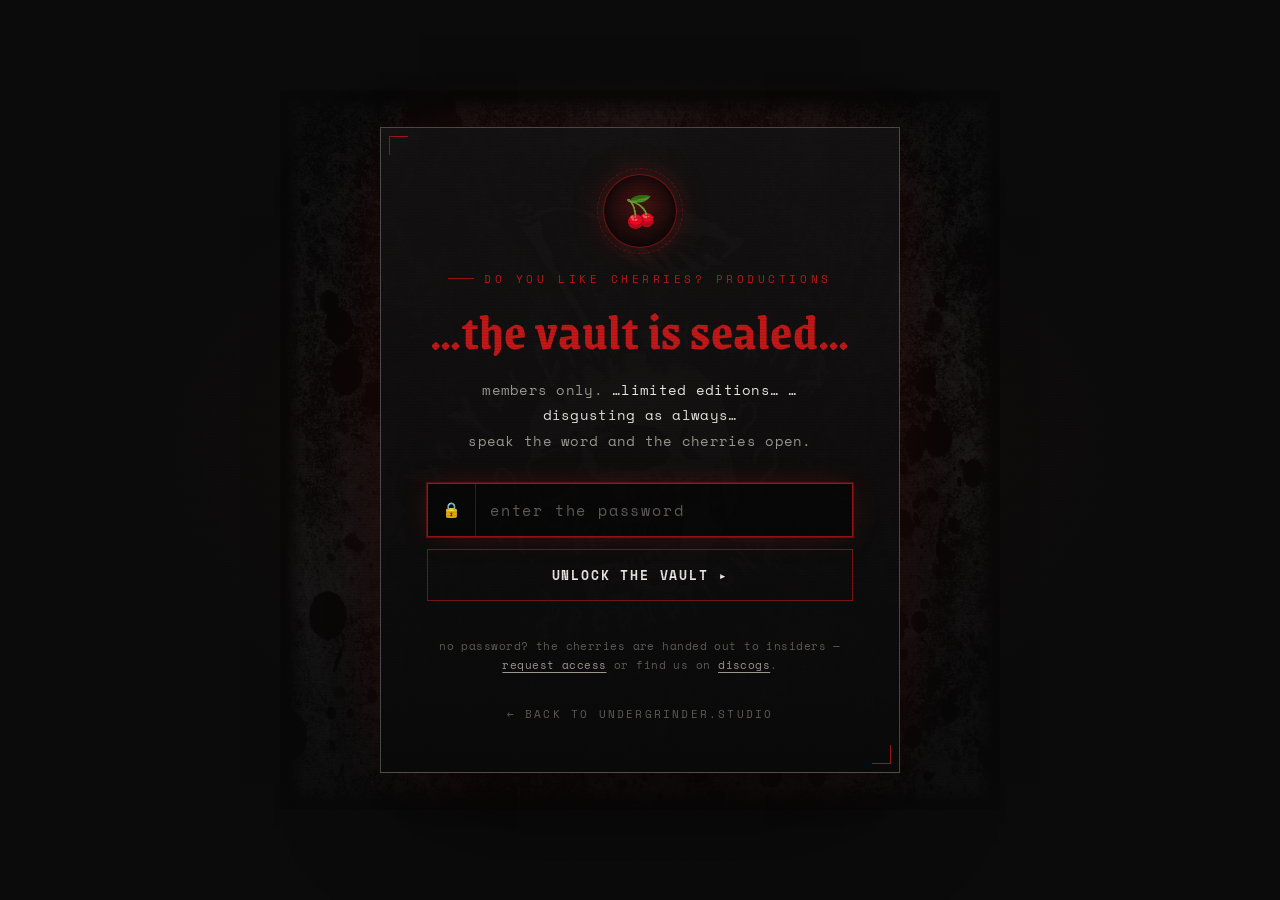
==== cherries.html @ 84d0336c "Add releases, cherries, contact, promotions pages + full catalogue - releases.html: 91-release archi" ====
<!DOCTYPE html>
<html lang="en">
<head>
<meta charset="utf-8" />
<meta name="viewport" content="width=device-width, initial-scale=1.0" />
<title>🍒 …do you like cherries?… 🔒</title>
<meta name="description" content="Do You Like Cherries? Productions — members only. ...limited editions... ...disgusting as always..." />
<meta name="robots" content="noindex" />
<link rel="icon" href="images/favicon.ico" />
<link rel="preconnect" href="https://fonts.googleapis.com" />
<link rel="preconnect" href="https://fonts.gstatic.com" crossorigin />
<link href="https://fonts.googleapis.com/css2?family=Grenze+Gotisch:wght@400;500;700;800;900&family=Space+Mono:ital,wght@0,400;0,700;1,400&display=swap" rel="stylesheet" />
<link rel="stylesheet" href="styles.css" />
<link rel="stylesheet" href="cherries.css" />
</head>
<body>
<div class="grain" aria-hidden="true"></div>
<div class="scan" aria-hidden="true"></div>

<!-- ============ NAV (shared) ============ -->
<header class="nav">
  <div class="wrap row">
    <a class="brandmark" href="index.html" aria-label="undergrinder.studio home">
      <span class="mk">🥩</span>
      <span class="wm">under<b>grinder</b>.studio</span>
    </a>
    <nav class="links" aria-label="primary">
      <a href="index.html">home</a>
      <a class="cur gated" href="cherries.html"><span class="g">🍒</span> cherries <span class="lk">🔒</span></a>
      <a href="releases.html"><span class="g">💀</span> releases</a>
      <a class="gated" href="promotions.html">promotion <span class="lk">🔒</span></a>
      <a href="contact.html">contact</a>
    </nav>
    <button class="burger" aria-label="open menu" aria-expanded="false" aria-controls="drawer">
      <span></span><span></span><span></span>
    </button>
  </div>
</header>

<div class="drawer" id="drawer">
  <div class="scrim" data-close></div>
  <div class="panel" role="dialog" aria-label="menu">
    <div class="dhead">
      <span class="kicker">menu</span>
      <button class="x" data-close aria-label="close menu">✕</button>
    </div>
    <a href="index.html">🥩 home</a>
    <a href="cherries.html">🍒 cherries <span class="lk">🔒</span></a>
    <a href="releases.html">💀 releases</a>
    <a href="promotions.html">promotion <span class="lk">🔒</span></a>
    <a href="contact.html">contact</a>
  </div>
</div>

<!-- ============ THE GATE ============ -->
<section class="gate" id="gate" aria-label="password gate">
  <div class="gate-bg" aria-hidden="true"></div>
  <div class="gate-bg2" aria-hidden="true"></div>
  <div class="gate-vig" aria-hidden="true"></div>

  <div class="gate-card">
    <div class="seal" aria-hidden="true"><span>🍒</span></div>
    <div class="kicker">do you like cherries? productions</div>
    <h1 class="black">…the vault is sealed…</h1>
    <p class="voice">members only. <b>…limited editions…</b> <b>…disgusting as always…</b><br>speak the word and the cherries open.</p>

    <form class="gate-form" id="gateForm" autocomplete="off">
      <div class="gate-field">
        <span class="pre" aria-hidden="true">🔒</span>
        <input id="gateInput" type="password" name="pw" placeholder="enter the password" aria-label="password" autocomplete="off" spellcheck="false" />
      </div>
      <button class="btn blood enter" type="submit">unlock the vault <span class="arr">▸</span></button>
      <div class="gate-msg" id="gateMsg" role="status" aria-live="polite"></div>
    </form>

    <p class="gate-note">no password? the cherries are handed out to insiders — <a href="contact.html">request access</a> or find us on <a href="https://www.discogs.com/seller/EDROPS/profile" target="_blank" rel="noopener">discogs</a>.</p>
    <a class="gate-back" href="index.html">← back to undergrinder.studio</a>
  </div>
</section>

<!-- ============ THE VAULT (revealed) ============ -->
<main class="vault" id="vault">

  <!-- vault hero -->
  <section class="vhero">
    <div class="vbg" aria-hidden="true"></div>
    <div class="vveil" aria-hidden="true"></div>
    <div class="wrap inner">
      <div class="copy">
        <span class="badge"><span class="d"></span> inside · members area</span>
        <h1 class="black">…do you like cherries? productions…</h1>
        <p class="voice">
          …second label…<br>
          …announced in <b>2026</b>…<br>
          …<b>limited editions</b>…<br>
          …<b>disgusting as always</b>…
        </p>
        <div class="vmeta">
          <span>cat. <b>dylcx</b></span>
          <span>est. <b>mmxxvi</b></span>
          <span>successor to <b>url</b></span>
        </div>
      </div>
      <div class="vlogo">
        <img src="images/dylc-logo.jpg" alt="Do You Like Cherries? Productions — skull, knives and cherry logo" loading="lazy" />
      </div>
    </div>
  </section>

  <!-- featured / first dispatch -->
  <section class="feat">
    <div class="fbg" aria-hidden="true"></div>
    <div class="fveil" aria-hidden="true"></div>
    <div class="wrap inner rv">
      <div class="cover">
        <span class="flag">dylcx001 · first dispatch</span>
        <img src="images/dylcx001-cover.jpg" alt="DYLCX001 — Forsaken Memories 'n Cursed Thoughts cover art" loading="lazy" />
      </div>
      <div class="copy">
        <div class="kicker">dylcx001 · do you like cherries? productions</div>
        <h2 class="black glitch">…forsaken memories 'n cursed thoughts…</h2>
        <p class="desc">…a music book… the inaugural release of the imprint. hear it before it disappears.</p>

        <div class="player" data-src="https://media.undergrinder.studio/dylcx001-preview.mp3">
          <button class="pp" aria-label="play preview"></button>
          <div class="body">
            <div class="meta">
              <span class="tname">dylcx001 · preview</span>
              <span class="time">0:00 / --:--</span>
            </div>
            <div class="seek" role="slider" aria-label="seek" tabindex="0"><div class="fill"></div></div>
          </div>
        </div>

        <div class="actions">
          <a class="btn blood" href="https://media.undergrinder.studio/dylcx001.zip" download>download — full ▸</a>
          <span class="chip"><span class="dot"></span> limited edition</span>
        </div>
      </div>
    </div>
  </section>

  <!-- dispatches grid -->
  <section class="sec dispatch">
    <div class="wrap">
      <div class="head rv">
        <div class="kicker">the catalogue · dylcx</div>
        <h2 class="black glitch">…dispatches…</h2>
        <p>everything the new imprint has let out of the dark. the catalogue grows as the rot spreads — sealed slots are next, unannounced.</p>
      </div>
      <div class="relgrid rv">
        <article class="relcard">
          <div class="art">
            <span class="code">DYLCX001</span>
            <img src="images/dylcx001-cover.jpg" alt="DYLCX001 cover" loading="lazy" />
          </div>
          <div class="body">
            <div class="ttl black">…forsaken memories 'n cursed thoughts…</div>
            <div class="sub">…a music book… · 2026</div>
            <div class="tags">
              <span class="pill">first dispatch</span>
              <span class="pill">limited</span>
            </div>
          </div>
        </article>

        <article class="relcard sealed" aria-label="unannounced">
          <div class="art"><span class="qm" aria-hidden="true">?</span></div>
          <div class="body">
            <div class="ttl black">DYLCX002</div>
            <div class="sub">…sealed… …unannounced…</div>
            <div class="tags"><span class="pill">coming</span></div>
          </div>
        </article>

        <article class="relcard sealed" aria-label="unannounced">
          <div class="art"><span class="qm" aria-hidden="true">?</span></div>
          <div class="body">
            <div class="ttl black">DYLCX003</div>
            <div class="sub">…sealed… …unannounced…</div>
            <div class="tags"><span class="pill">coming</span></div>
          </div>
        </article>
      </div>
    </div>
  </section>

  <!-- footer (shared) -->
  <footer class="foot">
    <div class="wrap">
      <div class="top">
        <div class="lockup">
          <div class="wm black">under<b>grinder</b>.studio</div>
          <p>do you like cherries? productions 2026<br>members area · …disgusting as always…</p>
        </div>
        <div class="ext">
          <span class="kicker" style="margin-bottom:6px">find us in the dark</span>
          <a href="https://www.discogs.com/seller/EDROPS/profile" target="_blank" rel="noopener">discogs — seller <span class="ar">▸</span></a>
          <a href="https://www.youtube.com/@urlimited0" target="_blank" rel="noopener">youtube — @urlimited0 <span class="ar">▸</span></a>
          <a href="contact.html">contact / submissions <span class="ar">▸</span></a>
        </div>
      </div>
      <div class="divider" style="margin-top:42px">
        <span class="mark"></span>
        <span class="reg">cat. dylcx</span>
        <span class="bar"></span>
        <span class="reg">members only</span>
        <span class="mark"></span>
      </div>
      <div class="base">
        <span><button class="relock" data-relock>🔒 seal the vault</button></span>
        <span>poland · diy · anti-commercial</span>
        <span>v1.0</span>
      </div>
    </div>
  </footer>

</main>

<script src="app.js"></script>
<script src="cherries.js"></script>
</body>
</html>
---- styles.css ----
/* =========================================================
   undergrinder.studio — homepage
   type: Grenze Gotisch (blackletter display) + Space Mono (mono body)
   color: void black + bone white + ash grey + one blood red
   ========================================================= */

:root{
  --void:#0a0a0a;
  --void2:#070707;
  --panel:#141414;
  --panel2:#181715;
  --bone:#e8e6e1;
  --ash:#9a978f;
  --ash-dim:#5e5c56;
  --blood:#9a1414;
  --blood-bright:#c01717;
  --hair:rgba(232,230,225,.13);
  --hair-strong:rgba(232,230,225,.28);
  --maxw:1180px;
  --gut:clamp(20px,5vw,64px);
}

*{box-sizing:border-box}
html{scroll-behavior:smooth}
@media (prefers-reduced-motion:reduce){html{scroll-behavior:auto}}
html,body{margin:0}
body{
  background:var(--void);
  color:var(--bone);
  font-family:"Space Mono",monospace;
  font-size:16px;
  line-height:1.7;
  -webkit-font-smoothing:antialiased;
  overflow-x:clip;
}
::selection{background:var(--blood);color:var(--bone)}

/* ---------- global grain + scanline veil ---------- */
.grain{
  position:fixed;inset:0;z-index:9000;pointer-events:none;
  background-image:url("data:image/svg+xml,%3Csvg xmlns='http://www.w3.org/2000/svg' width='220' height='220'%3E%3Cfilter id='n'%3E%3CfeTurbulence type='fractalNoise' baseFrequency='0.85' numOctaves='2' stitchTiles='stitch'/%3E%3C/filter%3E%3Crect width='100%25' height='100%25' filter='url(%23n)'/%3E%3C/svg%3E");
  opacity:.05;mix-blend-mode:overlay;
}
.scan{
  position:fixed;inset:0;z-index:8999;pointer-events:none;opacity:.35;
  background:repeating-linear-gradient(to bottom,transparent 0 2px,rgba(0,0,0,.25) 2px 3px);
  mix-blend-mode:multiply;
}
@media (prefers-reduced-motion:no-preference){
  .grain{animation:flick 1.2s steps(3) infinite}
}
@keyframes flick{0%{opacity:.045}33%{opacity:.06}66%{opacity:.04}100%{opacity:.055}}

a{color:inherit}
img{display:block;max-width:100%}

.wrap{max-width:var(--maxw);margin:0 auto;padding-inline:var(--gut)}
.mono{font-family:"Space Mono",monospace}
.black{font-family:"Grenze Gotisch",system-ui,serif;font-weight:700;letter-spacing:.01em;line-height:.95}

/* small structural label */
.kicker{
  font-size:11px;letter-spacing:.32em;text-transform:uppercase;color:var(--ash-dim);
  display:flex;align-items:center;gap:10px;
}
.kicker::before{content:"";width:26px;height:1px;background:var(--blood)}
.kicker.center{justify-content:center}

/* chips / stamps */
.chip{
  display:inline-flex;align-items:center;gap:7px;
  font-size:11px;letter-spacing:.18em;text-transform:uppercase;color:var(--ash);
  border:1px solid var(--hair-strong);padding:5px 11px;background:rgba(0,0,0,.3);
}
.chip.blood{color:var(--blood-bright);border-color:rgba(192,23,23,.5)}
.chip .dot{width:6px;height:6px;border-radius:50%;background:currentColor}

/* buttons */
.btn{
  --bg:transparent;--fg:var(--bone);--bd:var(--hair-strong);
  display:inline-flex;align-items:center;gap:10px;
  font-family:"Space Mono",monospace;font-size:13px;font-weight:700;letter-spacing:.14em;text-transform:uppercase;
  color:var(--fg);background:var(--bg);border:1px solid var(--bd);
  padding:13px 22px;cursor:pointer;text-decoration:none;position:relative;
  transition:background .18s,color .18s,border-color .18s,transform .05s;
}
.btn .arr{transition:transform .2s}
.btn:hover{background:var(--bone);color:var(--void);border-color:var(--bone)}
.btn:hover .arr{transform:translateX(4px)}
.btn:active{transform:translateY(1px)}
.btn.blood{--fg:var(--bone);--bd:rgba(192,23,23,.6)}
.btn.blood:hover{background:var(--blood);color:var(--bone);border-color:var(--blood)}
.btn.ghost{padding:11px 18px;font-size:12px}

/* registration / barcode divider */
.divider{display:flex;align-items:center;gap:18px;color:var(--ash-dim);padding:6px 0}
.divider .bar{flex:1;height:14px;
  background-image:repeating-linear-gradient(90deg,var(--hair-strong) 0 1px,transparent 1px 3px,var(--hair-strong) 3px 4px,transparent 4px 9px);
  opacity:.6;
}
.divider .reg{font-size:10px;letter-spacing:.3em;text-transform:uppercase;white-space:nowrap}
.divider .mark{width:11px;height:11px;border:1px solid var(--ash-dim);border-radius:50%;position:relative;flex:none}
.divider .mark::before,.divider .mark::after{content:"";position:absolute;background:var(--ash-dim)}
.divider .mark::before{left:50%;top:-4px;bottom:-4px;width:1px;transform:translateX(-50%)}
.divider .mark::after{top:50%;left:-4px;right:-4px;height:1px;transform:translateY(-50%)}

/* ====================== NAV ====================== */
.nav{
  position:sticky;top:0;z-index:200;
  background:linear-gradient(to bottom,rgba(10,10,10,.96),rgba(10,10,10,.82));
  backdrop-filter:blur(6px);
  border-bottom:1px solid var(--hair);
}
.nav.scrolled{border-color:var(--hair-strong);box-shadow:0 1px 0 var(--blood)}
.nav .row{display:flex;align-items:center;gap:18px;height:64px}
.brandmark{display:flex;align-items:center;gap:10px;text-decoration:none;flex:none}
.brandmark .mk{
  width:30px;height:30px;border:1px solid var(--hair-strong);display:grid;place-items:center;
  font-family:"Grenze Gotisch",serif;font-weight:700;font-size:20px;color:var(--bone);background:#000;
}
.brandmark .wm{font-family:"Grenze Gotisch",serif;font-weight:700;font-size:21px;letter-spacing:.02em}
.brandmark .wm b{color:var(--blood-bright);font-weight:400}
.nav .links{display:flex;align-items:center;gap:4px;margin-left:auto}
.nav .links a{
  display:inline-flex;align-items:center;gap:7px;text-decoration:none;
  font-size:12px;letter-spacing:.12em;text-transform:uppercase;color:var(--ash);
  padding:9px 13px;border:1px solid transparent;white-space:nowrap;
  transition:color .15s,border-color .15s;
}
.nav .links a .g{font-size:13px;filter:grayscale(.3)}
.nav .links a:hover{color:var(--bone)}
.nav .links a.cur{color:var(--bone);border-color:var(--hair)}
.nav .links a.cur::after{content:"";}
.nav .links a .lk{font-size:10px;color:var(--blood-bright)}
.nav .links a.gated{color:var(--ash-dim)}
.nav .links a.gated:hover{color:var(--blood-bright)}
.burger{display:none;margin-left:auto;width:42px;height:42px;border:1px solid var(--hair-strong);background:#000;cursor:pointer;flex-direction:column;gap:5px;align-items:center;justify-content:center}
.burger span{width:18px;height:2px;background:var(--bone);transition:.2s}

/* drawer */
.drawer{position:fixed;inset:0;z-index:300;visibility:hidden;pointer-events:none}
.drawer .scrim{position:absolute;inset:0;background:rgba(0,0,0,.7);opacity:0;transition:opacity .25s}
.drawer .panel{
  position:absolute;top:0;right:0;bottom:0;width:min(82vw,360px);
  background:var(--void2);border-left:2px solid var(--blood);
  transform:translateX(100%);transition:transform .28s cubic-bezier(.2,.7,.2,1);
  padding:22px var(--gut);display:flex;flex-direction:column;gap:6px;
}
.drawer.open{visibility:visible;pointer-events:auto}
.drawer.open .scrim{opacity:1}
.drawer.open .panel{transform:none}
.drawer .dhead{display:flex;align-items:center;justify-content:space-between;margin-bottom:18px}
.drawer .dhead .x{font-size:24px;color:var(--blood-bright);background:none;border:none;cursor:pointer;line-height:1}
.drawer a{
  display:flex;align-items:center;gap:12px;text-decoration:none;color:var(--bone);
  font-family:"Grenze Gotisch",serif;font-weight:700;font-size:26px;padding:13px 0;border-bottom:1px solid var(--hair);
}
.drawer a .lk{font-size:13px;color:var(--blood-bright);margin-left:auto}
.drawer a:active{color:var(--blood-bright)}

/* ====================== HERO ====================== */
.hero{position:relative;min-height:92vh;display:flex;align-items:center;overflow:hidden;border-bottom:1px solid var(--hair)}
.hero .bg{position:absolute;inset:-25% 0;background:url("images/homepage-hero-flyer.jpg") center/cover no-repeat;filter:grayscale(1) contrast(1.15) brightness(.34);scale:1.04;will-change:translate}
.hero .veil{position:absolute;inset:0;background:
  radial-gradient(120% 90% at 50% 30%,transparent 0%,rgba(10,10,10,.55) 60%,var(--void) 100%),
  linear-gradient(to bottom,rgba(10,10,10,.3),rgba(10,10,10,.2) 50%,var(--void) 100%);}
.hero .content{position:relative;z-index:3;width:100%;padding-block:clamp(70px,12vh,140px);container-type:inline-size}
.hero .tag{margin-bottom:26px}
.hero h1{
  margin:0;font-family:"Grenze Gotisch",serif;font-weight:800;
  /* size to the CONTAINER (cqi), not the viewport — so the word always fits its
     max-width:1180px box and never clips on wide screens. */
  font-size:clamp(40px,10.5cqi,140px);line-height:.86;letter-spacing:.01em;
  white-space:nowrap;
  text-shadow:0 2px 0 #000,0 0 38px rgba(0,0,0,.9);
}
.hero h1 .dot{color:var(--blood-bright)}
.hero .sub{
  margin:24px 0 0;max-width:42ch;color:var(--ash);font-size:15px;letter-spacing:.04em;
}
.hero .sub b{color:var(--bone);font-weight:400}
.hero .cta{display:flex;gap:14px;flex-wrap:wrap;margin-top:34px}
.scrollcue{position:absolute;left:50%;bottom:22px;transform:translateX(-50%);z-index:3;text-align:center;color:var(--ash-dim);font-size:10px;letter-spacing:.3em;text-transform:uppercase}
.scrollcue .ln{width:1px;height:34px;background:linear-gradient(var(--blood),transparent);margin:8px auto 0}
@media (prefers-reduced-motion:no-preference){
  .scrollcue .ln{animation:drip 2.4s ease-in-out infinite}
}
@keyframes drip{0%,100%{transform:scaleY(.6);opacity:.5;transform-origin:top}50%{transform:scaleY(1);opacity:1;transform-origin:top}}

/* ====================== CONTENT WARNING ====================== */
.warn{background:var(--void2);border-top:1px solid var(--hair);border-bottom:1px solid var(--hair);position:relative}
.warn .hazard{height:14px;background-image:repeating-linear-gradient(45deg,var(--blood) 0 16px,#000 16px 32px);opacity:.85}
.warn-row{display:flex;align-items:center;gap:clamp(20px,4vw,46px);padding-block:clamp(30px,5vw,50px)}
.warn-mark{
  flex:none;font-size:clamp(54px,9vw,104px);line-height:1;color:var(--blood-bright);
  text-shadow:0 0 28px rgba(192,23,23,.55);
}
@media (prefers-reduced-motion:no-preference){.warn-mark{animation:warnpulse 1.8s ease-in-out infinite}}
@keyframes warnpulse{0%,100%{opacity:.78;transform:scale(1)}50%{opacity:1;transform:scale(1.05)}}
.warn-body{min-width:0}
.warn-k{font-size:11px;letter-spacing:.3em;text-transform:uppercase;color:var(--blood-bright);display:flex;align-items:center;gap:10px}
.warn-k::before{content:"";width:26px;height:1px;background:var(--blood)}
.warn-body h2{margin:12px 0 0;font-family:"Grenze Gotisch",serif;font-weight:700;font-size:clamp(28px,5vw,58px);line-height:.96}
.warn-p{margin:14px 0 0;color:var(--ash);max-width:64ch;font-size:14.5px;line-height:1.8}
.warn-p b{color:var(--bone);font-weight:400}
.warn-meta{margin-top:20px;display:flex;gap:18px;flex-wrap:wrap;align-items:center;color:var(--ash-dim);font-size:11px;letter-spacing:.18em;text-transform:uppercase}
.warn-flag{border:1px solid var(--blood);color:var(--blood-bright);padding:5px 12px;letter-spacing:.24em}

/* ====================== SECTION SHELL ====================== */
.sec{padding-block:clamp(64px,10vh,120px);position:relative}
.sec .head{margin-bottom:46px}
.sec .head h2{
  margin:14px 0 0;font-family:"Grenze Gotisch",serif;font-weight:700;
  font-size:clamp(36px,6.4vw,78px);line-height:.94;letter-spacing:.01em;
}
.sec .head h2 .dot{color:var(--blood-bright)}
.sec .head p{margin:14px 0 0;color:var(--ash);max-width:60ch;font-size:14px}

/* label block: archive vs rising */
.label{display:grid;grid-template-columns:minmax(0,440px) 1fr;gap:clamp(28px,5vw,64px);align-items:center}
.label.rev{grid-template-columns:1fr minmax(0,440px)}
.label.rev .copy{order:-1}
.plate{
  position:relative;border:1px solid var(--hair-strong);background:#000;padding:14px;
  box-shadow:0 30px 60px -30px #000, inset 0 0 0 1px rgba(0,0,0,.6);
}
.plate::before{content:"";position:absolute;inset:6px;border:1px solid var(--hair);pointer-events:none}
.plate img{width:100%;filter:contrast(1.08) brightness(.96)}
.plate .tab{
  position:absolute;top:-1px;left:18px;transform:translateY(-50%);
  background:var(--void);border:1px solid var(--hair-strong);
  font-size:10px;letter-spacing:.28em;text-transform:uppercase;color:var(--ash);padding:4px 10px;
}
.plate.alive{border-color:rgba(192,23,23,.45);box-shadow:0 0 50px -18px rgba(192,23,23,.5),0 30px 60px -30px #000}
.plate.alive .tab{color:var(--blood-bright);border-color:rgba(192,23,23,.5)}
.label .copy .kicker{margin-bottom:18px}
.label .copy h3{
  margin:0;font-family:"Grenze Gotisch",serif;font-weight:700;
  font-size:clamp(30px,4.6vw,52px);line-height:1;
}
.label .copy h3.blood{color:var(--blood-bright)}
.voice{margin:20px 0 0;color:var(--ash);font-size:15px;letter-spacing:.02em;line-height:1.85}
.voice b{color:var(--bone);font-weight:400}
.label .copy .actions{margin-top:28px;display:flex;gap:14px;flex-wrap:wrap;align-items:center}
.metaline{margin-top:22px;display:flex;gap:20px;flex-wrap:wrap;color:var(--ash-dim);font-size:11px;letter-spacing:.18em;text-transform:uppercase}
.metaline span b{color:var(--ash);font-weight:400}

.alt{background:var(--void2);border-top:1px solid var(--hair);border-bottom:1px solid var(--hair)}

/* gated note */
.gatebar{
  margin-top:26px;display:flex;align-items:center;gap:14px;
  border:1px dashed rgba(192,23,23,.4);padding:13px 16px;color:var(--ash);font-size:12.5px;letter-spacing:.04em;
}
.gatebar .lk{color:var(--blood-bright);font-size:16px}

/* ====================== VIDEO GALLERY ====================== */
.vgrid{display:grid;grid-template-columns:repeat(2,1fr);gap:clamp(14px,2.4vw,26px)}
.vcard{position:relative;border:1px solid var(--hair-strong);background:#000;aspect-ratio:16/9;overflow:hidden;cursor:pointer}
.vcard img,.vcard iframe{position:absolute;inset:0;width:100%;height:100%;border:0}
.vcard img{object-fit:cover;filter:grayscale(1) contrast(1.18) brightness(.62);transition:filter .25s,transform .4s}
.vcard:hover img{filter:grayscale(.2) contrast(1.1) brightness(.78);transform:scale(1.03)}
.vcard .ov{position:absolute;inset:0;z-index:2;display:flex;flex-direction:column;justify-content:flex-end;padding:16px;background:linear-gradient(to top,rgba(0,0,0,.8),transparent 60%);pointer-events:none}
.vcard .ttl{font-family:"Grenze Gotisch",serif;font-weight:700;font-size:clamp(20px,2.4vw,28px);line-height:1}
.vcard .meta{font-size:10.5px;letter-spacing:.2em;text-transform:uppercase;color:var(--ash);margin-top:6px}
.vcard .play{
  position:absolute;top:50%;left:50%;transform:translate(-50%,-50%);z-index:3;
  width:62px;height:62px;border:1px solid var(--bone);border-radius:50%;display:grid;place-items:center;
  background:rgba(0,0,0,.45);transition:background .2s,border-color .2s,transform .2s;
}
.vcard .play svg{width:20px;height:20px;margin-left:3px;fill:var(--bone)}
.vcard:hover .play{background:var(--blood);border-color:var(--blood);transform:translate(-50%,-50%) scale(1.06)}
.vcard.playing .play,.vcard.playing .ov{display:none}

/* ====================== PAYOFF / PLAYER ====================== */
.payoff{position:relative;overflow:hidden;border-top:1px solid var(--hair)}
.payoff .pbg{position:absolute;inset:-20% 0;background:url("images/dylcx001-cover.jpg") center/cover;filter:grayscale(1) brightness(.18) contrast(1.1);scale:1.08;will-change:translate}
.payoff .pveil{position:absolute;inset:0;background:linear-gradient(to right,var(--void) 0%,rgba(10,10,10,.7) 50%,var(--void) 100%)}
.payoff .inner{position:relative;z-index:2;display:grid;grid-template-columns:minmax(0,420px) 1fr;gap:clamp(30px,5vw,72px);align-items:center}
.cover{position:relative;border:1px solid var(--hair-strong);box-shadow:0 40px 80px -30px #000}
.cover img{width:100%;display:block}
.cover .flag{position:absolute;top:14px;left:14px;background:var(--blood);color:var(--bone);font-size:10px;letter-spacing:.24em;text-transform:uppercase;padding:5px 10px}
.payoff h2{margin:16px 0 0;font-family:"Grenze Gotisch",serif;font-weight:700;font-size:clamp(32px,5.2vw,64px);line-height:.96}
.payoff .desc{margin:16px 0 0;color:var(--ash);font-size:15px;max-width:46ch}

/* custom audio player */
.player{
  margin-top:30px;border:1px solid var(--hair-strong);background:rgba(0,0,0,.55);
  padding:16px 18px;display:flex;align-items:center;gap:16px;max-width:540px;
}
.player .pp{
  flex:none;width:50px;height:50px;border:1px solid var(--bone);border-radius:50%;background:transparent;color:var(--bone);
  cursor:pointer;display:grid;place-items:center;transition:background .18s,color .18s;
}
.player .pp svg{width:16px;height:16px;fill:currentColor}
.player .pp:hover{background:var(--blood);border-color:var(--blood);color:var(--bone)}
.player .body{flex:1;min-width:0}
.player .meta{display:flex;justify-content:space-between;align-items:baseline;gap:10px;margin-bottom:9px}
.player .tname{font-size:11px;letter-spacing:.18em;text-transform:uppercase;color:var(--ash);white-space:nowrap;overflow:hidden;text-overflow:ellipsis}
.player .time{font-size:11px;letter-spacing:.12em;color:var(--ash-dim);flex:none}
.player .seek{height:6px;background:rgba(232,230,225,.12);cursor:pointer;position:relative}
.player .fill{position:absolute;left:0;top:0;bottom:0;width:0;background:var(--blood);transition:width .08s linear}
.player .seek::after{content:"";position:absolute;inset:0;background-image:repeating-linear-gradient(90deg,transparent 0 7px,rgba(0,0,0,.4) 7px 8px)}
.player .dl{margin-left:auto}
.payoff .actions{margin-top:22px;display:flex;gap:14px;flex-wrap:wrap}

/* ====================== FOOTER ====================== */
.foot{border-top:1px solid var(--hair);background:var(--void2);padding-block:54px}
.foot .top{display:flex;gap:30px;flex-wrap:wrap;justify-content:space-between;align-items:flex-start}
.foot .lockup .wm{font-family:"Grenze Gotisch",serif;font-weight:700;font-size:30px}
.foot .lockup .wm b{color:var(--blood-bright);font-weight:400}
.foot .lockup p{margin:8px 0 0;color:var(--ash-dim);font-size:12px;letter-spacing:.1em;line-height:1.9;text-transform:uppercase}
.foot .ext{display:flex;flex-direction:column;gap:10px}
.foot .ext a{display:inline-flex;align-items:center;gap:10px;text-decoration:none;color:var(--ash);font-size:12px;letter-spacing:.16em;text-transform:uppercase;transition:color .15s}
.foot .ext a:hover{color:var(--bone)}
.foot .ext a .ar{color:var(--blood-bright)}
.foot .base{margin-top:40px;display:flex;justify-content:space-between;gap:18px;flex-wrap:wrap;color:var(--ash-dim);font-size:10.5px;letter-spacing:.2em;text-transform:uppercase}

/* ====================== REVEAL (direction-aware, replays) ====================== */
/* --rvy is set by JS to the scroll direction so blocks slide in/out *with* the scroll */
.rv{opacity:0;transform:translateY(var(--rvy,28px));
  transition:opacity .6s ease,transform .72s cubic-bezier(.2,.7,.2,1);will-change:opacity,transform}
/* every 2nd section slides in from the side instead of rising (keep before .in so .in wins) */
.rv.from-left{transform:translateX(-76px)}
.rv.from-right{transform:translateX(76px)}
.rv.in{opacity:1;transform:none}
@media (prefers-reduced-motion:reduce){.rv{opacity:1!important;transform:none!important;transition:none}}

/* ====================== MOTION: hero intro + parallax ====================== */
/* resting opacity:1 so the .glitch:hover animation swap can't drop the title to 0;
   `backwards` fill hides them only during the intro delay, then base state holds */
.hero .tag,.hero h1,.hero .sub,.hero .cta{opacity:1;animation:heroIn .9s cubic-bezier(.2,.7,.2,1) backwards}
.hero h1{animation-delay:.10s}
.hero .sub{animation-delay:.24s}
.hero .cta{animation-delay:.36s}
@keyframes heroIn{from{opacity:0;transform:translateY(28px)}to{opacity:1;transform:none}}
@media (prefers-reduced-motion:reduce){
  .hero .tag,.hero h1,.hero .sub,.hero .cta{opacity:1;animation:none}
  [data-parallax]{translate:none!important}
}

/* ---- scrolling catalogue marquee (divider) ---- */
.ticker{overflow:hidden;background:var(--void2);border-top:1px solid var(--hair);border-bottom:1px solid var(--hair);position:relative}
.ticker::before,.ticker::after{content:"";position:absolute;top:0;bottom:0;width:110px;z-index:2;pointer-events:none}
.ticker::before{left:0;background:linear-gradient(to right,var(--void2),transparent)}
.ticker::after{right:0;background:linear-gradient(to left,var(--void2),transparent)}
.ticker-track{display:flex;width:max-content;white-space:nowrap;will-change:transform;animation:tick 38s linear infinite}
.ticker:hover .ticker-track{animation-play-state:paused}
.ticker-seg{display:flex;align-items:center;padding:12px 0}
.ticker-seg span{font-family:"Grenze Gotisch",serif;font-weight:700;font-size:clamp(19px,2.2vw,28px);letter-spacing:.03em;color:var(--ash);padding:0 22px;line-height:1;display:inline-flex;align-items:center;gap:22px}
.ticker-seg .sep{color:var(--blood-bright);font-size:.62em;transform:translateY(-2px)}
.ticker.rev .ticker-track{animation-direction:reverse}              /* scrolls the opposite way */
.ticker.blood{background:#120b0b;border-color:rgba(192,23,23,.4)}   /* warning strip */
.ticker.blood .ticker-seg span{color:#d6c4c4}
@keyframes tick{from{transform:translateX(0)}to{transform:translateX(-50%)}}
@media (prefers-reduced-motion:reduce){.ticker-track{animation:none;transform:translateX(0)}}

/* title glitch on hover */
.glitch:hover{animation:gl .26s steps(2) 2}
@keyframes gl{0%{text-shadow:2px 0 var(--blood),-2px 0 rgba(120,200,255,.5)}50%{text-shadow:-2px 0 var(--blood),2px 0 rgba(120,200,255,.5)}100%{text-shadow:none}}
@media (prefers-reduced-motion:reduce){.glitch:hover{animation:none}}

/* ====================== RESPONSIVE ====================== */
@media (max-width:880px){
  .nav .links{display:none}
  .burger{display:flex}
  .label,.label.rev{grid-template-columns:1fr;gap:30px}
  .label.rev .copy{order:0}
  .label .plate{max-width:420px}
  .payoff .inner{grid-template-columns:1fr;gap:34px}
  .payoff .pveil{background:linear-gradient(to bottom,rgba(10,10,10,.75),rgba(10,10,10,.92))}
  .cover{max-width:360px}
}
@media (max-width:620px){
  .warn-row{flex-direction:column;align-items:flex-start;gap:18px}
  .vgrid{grid-template-columns:1fr}
  .player{flex-wrap:wrap}
  .player .dl{margin-left:0}
}
---- cherries.css ----
/* =========================================================
   cherries.css — Do You Like Cherries? Productions
   the gate + the vault. extends styles.css tokens.
   ========================================================= */

/* ===================== THE GATE ===================== */
.gate{
  position:fixed;inset:0;z-index:500;
  display:flex;align-items:center;justify-content:center;
  background:var(--void);overflow:hidden;
  transition:opacity .5s ease, visibility .5s;
}
body.unlocked .gate{opacity:0;visibility:hidden;pointer-events:none}
body.unlocked{overflow:auto}
body.locked{overflow:hidden}

.gate-bg{
  position:absolute;inset:0;
  background:url("images/dylc-logo.jpg") center/min(86vmin,720px) no-repeat;
  filter:grayscale(1) contrast(1.05) brightness(.26);
  opacity:.5;
}
.gate-vig{position:absolute;inset:0;background:
  radial-gradient(120% 100% at 50% 45%,transparent 0%,rgba(10,10,10,.7) 55%,var(--void) 100%);}
.gate-bg2{position:absolute;inset:0;mix-blend-mode:screen;opacity:.5;
  background:radial-gradient(60% 50% at 50% 50%,rgba(154,20,20,.22),transparent 70%);}

.gate-card{
  position:relative;z-index:3;width:min(92vw,520px);
  background:linear-gradient(180deg,rgba(20,18,18,.86),rgba(8,8,8,.92));
  border:1px solid var(--hair-strong);
  box-shadow:0 50px 120px -40px #000, 0 0 70px -30px rgba(192,23,23,.45);
  padding:clamp(28px,5vw,46px);
  text-align:center;
}
.gate-card::before,.gate-card::after{content:"";position:absolute;width:18px;height:18px;border:1px solid var(--blood)}
.gate-card::before{top:8px;left:8px;border-right:none;border-bottom:none}
.gate-card::after{bottom:8px;right:8px;border-left:none;border-top:none}

.seal{
  width:74px;height:74px;margin:0 auto 22px;border-radius:50%;
  border:1px solid rgba(192,23,23,.55);display:grid;place-items:center;
  background:radial-gradient(circle at 50% 40%,rgba(154,20,20,.35),rgba(0,0,0,.6));
  box-shadow:0 0 34px -8px rgba(192,23,23,.6), inset 0 0 18px rgba(0,0,0,.7);
  position:relative;
}
.seal::after{content:"";position:absolute;inset:-7px;border:1px dashed rgba(192,23,23,.35);border-radius:50%}
.seal span{font-size:30px;filter:saturate(1.1)}

.gate-card .kicker{justify-content:center;margin-bottom:16px;color:var(--blood-bright)}
.gate-card .kicker::before{background:var(--blood)}
.gate-card h1{
  margin:0;font-family:"Grenze Gotisch",serif;font-weight:700;color:var(--blood-bright);
  font-size:clamp(30px,6vw,52px);line-height:1.02;
}
.gate-card .voice{margin:20px auto 0;max-width:40ch;color:var(--ash);font-size:14px;line-height:1.8;text-align:center}
.gate-card .voice b{color:var(--bone);font-weight:400}

.gate-form{margin-top:30px;display:flex;flex-direction:column;gap:12px}
.gate-field{
  display:flex;align-items:stretch;border:1px solid var(--hair-strong);background:rgba(0,0,0,.5);
  transition:border-color .18s, box-shadow .18s;
}
.gate-field:focus-within{border-color:var(--blood);box-shadow:0 0 0 1px rgba(192,23,23,.4),0 0 30px -10px rgba(192,23,23,.6)}
.gate-field .pre{display:grid;place-items:center;padding:0 14px;color:var(--blood-bright);border-right:1px solid var(--hair);font-size:15px}
.gate-field input{
  flex:1;min-width:0;background:transparent;border:none;outline:none;color:var(--bone);
  font-family:"Space Mono",monospace;font-size:15px;letter-spacing:.18em;padding:15px 14px;
}
.gate-field input::placeholder{color:var(--ash-dim);letter-spacing:.12em}
.gate-form .enter{justify-content:center;padding:15px}
.gate-note{margin-top:6px;font-size:11px;letter-spacing:.04em;color:var(--ash-dim);line-height:1.7}
.gate-note a{color:var(--ash);text-decoration:underline;text-underline-offset:3px}
.gate-note a:hover{color:var(--blood-bright)}
.gate-msg{min-height:18px;font-size:12px;letter-spacing:.18em;text-transform:uppercase;color:var(--blood-bright);opacity:0;transition:opacity .15s}
.gate-msg.show{opacity:1}
.gate-back{margin-top:20px;display:inline-flex;align-items:center;gap:8px;font-size:11px;letter-spacing:.2em;text-transform:uppercase;color:var(--ash-dim);text-decoration:none}
.gate-back:hover{color:var(--bone)}

@media (prefers-reduced-motion:no-preference){
  .gate-card.deny{animation:deny .4s cubic-bezier(.36,.07,.19,.97)}
}
@keyframes deny{10%,90%{transform:translateX(-2px)}20%,80%{transform:translateX(4px)}30%,50%,70%{transform:translateX(-8px)}40%,60%{transform:translateX(8px)}}
.gate-card.deny{border-color:var(--blood)}

/* ===================== THE VAULT ===================== */
.vault{display:none}
body.unlocked .vault{display:block}

/* vault hero */
.vhero{position:relative;overflow:hidden;border-bottom:1px solid var(--hair);padding-block:clamp(48px,8vh,96px)}
.vhero .vbg{position:absolute;inset:0;background:url("images/dylc-logo.jpg") right center/cover no-repeat;filter:grayscale(1) brightness(.2) contrast(1.1);opacity:.42}
.vhero .vveil{position:absolute;inset:0;background:linear-gradient(90deg,var(--void) 18%,rgba(10,10,10,.55) 60%,rgba(10,10,10,.2) 100%)}
.vhero .inner{position:relative;z-index:2;display:grid;grid-template-columns:1.15fr .85fr;gap:clamp(28px,5vw,64px);align-items:center}
.vhero .badge{display:inline-flex;align-items:center;gap:9px;border:1px solid rgba(192,23,23,.5);color:var(--blood-bright);font-size:10.5px;letter-spacing:.24em;text-transform:uppercase;padding:6px 12px}
.vhero .badge .d{width:6px;height:6px;border-radius:50%;background:currentColor;box-shadow:0 0 8px currentColor}
.vhero h1{margin:18px 0 0;font-family:"Grenze Gotisch",serif;font-weight:700;color:var(--blood-bright);font-size:clamp(38px,7vw,84px);line-height:.9}
.vhero .voice{margin:18px 0 0;color:var(--ash);font-size:15px;line-height:1.85;max-width:44ch}
.vhero .voice b{color:var(--bone);font-weight:400}
.vhero .vmeta{margin-top:24px;display:flex;gap:18px;flex-wrap:wrap;color:var(--ash-dim);font-size:11px;letter-spacing:.18em;text-transform:uppercase}
.vhero .vmeta b{color:var(--ash);font-weight:400}
.vhero .vlogo{position:relative;border:1px solid rgba(192,23,23,.4);background:#000;padding:12px;box-shadow:0 0 50px -18px rgba(192,23,23,.5),0 30px 60px -30px #000;justify-self:end;max-width:360px}
.vhero .vlogo::before{content:"";position:absolute;inset:6px;border:1px solid var(--hair);pointer-events:none}
.vhero .vlogo img{width:100%;filter:contrast(1.06)}

/* featured release */
.feat{position:relative;overflow:hidden;border-bottom:1px solid var(--hair)}
.feat .fbg{position:absolute;inset:0;background:url("images/dylcx001-cover.jpg") center/cover;filter:grayscale(1) brightness(.16) contrast(1.1);transform:scale(1.1)}
.feat .fveil{position:absolute;inset:0;background:linear-gradient(to right,var(--void) 8%,rgba(10,10,10,.72) 55%,var(--void) 100%)}
.feat .inner{position:relative;z-index:2;display:grid;grid-template-columns:minmax(0,400px) 1fr;gap:clamp(28px,5vw,68px);align-items:center;padding-block:clamp(56px,9vh,110px)}
.feat .cover{position:relative;border:1px solid var(--hair-strong);box-shadow:0 40px 80px -30px #000}
.feat .cover img{width:100%;display:block}
.feat .cover .flag{position:absolute;top:14px;left:14px;background:var(--blood);color:var(--bone);font-size:10px;letter-spacing:.24em;text-transform:uppercase;padding:5px 10px}
.feat h2{margin:14px 0 0;font-family:"Grenze Gotisch",serif;font-weight:700;font-size:clamp(30px,5vw,60px);line-height:.96}
.feat .desc{margin:14px 0 0;color:var(--ash);font-size:15px;max-width:46ch}
.feat .actions{margin-top:22px;display:flex;gap:14px;flex-wrap:wrap}

/* dispatches grid */
.dispatch .head{margin-bottom:42px}
.relgrid{display:grid;grid-template-columns:repeat(3,1fr);gap:clamp(14px,2.4vw,24px)}
.relcard{border:1px solid var(--hair-strong);background:var(--panel);display:flex;flex-direction:column;transition:border-color .18s,transform .18s}
.relcard:hover{border-color:var(--hair-strong);transform:translateY(-3px)}
.relcard .art{position:relative;aspect-ratio:1;overflow:hidden;background:#000;border-bottom:1px solid var(--hair)}
.relcard .art img{width:100%;height:100%;object-fit:cover;filter:grayscale(1) contrast(1.1) brightness(.82);transition:filter .25s,transform .4s}
.relcard:hover .art img{filter:grayscale(.1) contrast(1.05);transform:scale(1.04)}
.relcard .code{position:absolute;top:10px;left:10px;background:rgba(0,0,0,.7);border:1px solid var(--hair-strong);font-size:10px;letter-spacing:.2em;color:var(--bone);padding:3px 8px}
.relcard .body{padding:16px 16px 18px;display:flex;flex-direction:column;gap:6px;flex:1}
.relcard .ttl{font-family:"Grenze Gotisch",serif;font-weight:700;font-size:22px;line-height:1}
.relcard .sub{font-size:11.5px;letter-spacing:.04em;color:var(--ash)}
.relcard .tags{margin-top:auto;padding-top:14px;display:flex;gap:8px;flex-wrap:wrap}
.relcard .pill{font-size:9.5px;letter-spacing:.16em;text-transform:uppercase;color:var(--ash-dim);border:1px solid var(--hair);padding:3px 7px}

/* sealed / unannounced slot */
.relcard.sealed{background:repeating-linear-gradient(45deg,#101010,#101010 9px,#141312 9px,#141312 18px);border-style:dashed}
.relcard.sealed .art{display:grid;place-items:center;background:transparent}
.relcard.sealed .qm{font-family:"Grenze Gotisch",serif;font-weight:700;font-size:64px;color:var(--ash-dim)}
.relcard.sealed .ttl{color:var(--ash-dim)}
.relcard.sealed:hover{transform:none}

/* relock control */
.relock{display:inline-flex;align-items:center;gap:8px;background:none;border:1px solid var(--hair);color:var(--ash-dim);
  font-family:"Space Mono",monospace;font-size:10.5px;letter-spacing:.2em;text-transform:uppercase;padding:8px 12px;cursor:pointer}
.relock:hover{color:var(--blood-bright);border-color:rgba(192,23,23,.5)}

@media (max-width:880px){
  .vhero .inner,.feat .inner{grid-template-columns:1fr;gap:30px}
  .vhero .vlogo{justify-self:start;max-width:300px;order:-1}
  .feat .fveil{background:linear-gradient(to bottom,rgba(10,10,10,.7),rgba(10,10,10,.92))}
  .feat .cover{max-width:340px}
  .relgrid{grid-template-columns:repeat(2,1fr)}
}
@media (max-width:560px){
  .relgrid{grid-template-columns:1fr}
}
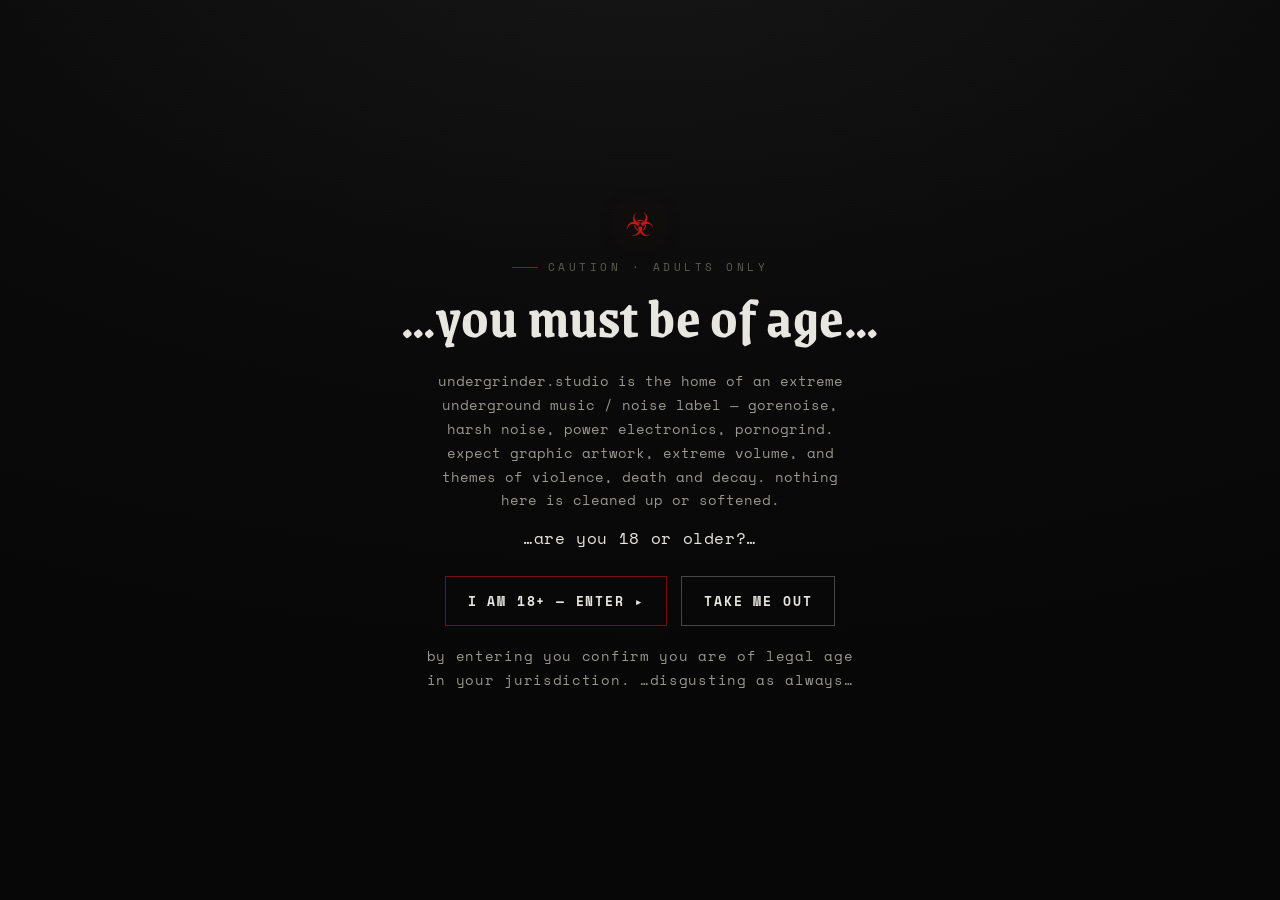
==== commit 5f6b729b: "Add 18+ age gate, blood-drip preloader, catalogue-wall background; declutter releases filter - 18+ a" ====
--- a/cherries.html
+++ b/cherries.html
@@ -10,6 +10,7 @@
 <link rel="preconnect" href="https://fonts.googleapis.com" />
 <link rel="preconnect" href="https://fonts.gstatic.com" crossorigin />
 <link href="https://fonts.googleapis.com/css2?family=Grenze+Gotisch:wght@400;500;700;800;900&family=Space+Mono:ital,wght@0,400;0,700;1,400&display=swap" rel="stylesheet" />
+<script>/* 18+ flash guard — black the page before render if not yet verified */(function(){try{var v=+localStorage.getItem('ug_age_verified');if(!(v>Date.now()))document.documentElement.classList.add('age-locked');}catch(e){document.documentElement.classList.add('age-locked');}})();</script>
 <link rel="stylesheet" href="styles.css" />
 <link rel="stylesheet" href="cherries.css" />
 </head>
--- a/styles.css
+++ b/styles.css
@@ -377,3 +377,131 @@
   .player{flex-wrap:wrap}
   .player .dl{margin-left:0}
 }
+
+/* =========================================================
+   PRELOADER (homepage) + 18+ AGE GATE (site-wide)
+   layered above grain (9000): cover 9990 · gate 9995 · loader 9999
+   ========================================================= */
+
+/* ---- flash guard: black the page instantly if the gate may show ---- */
+html.age-locked{overflow:hidden}
+html.age-locked body{overflow:hidden}
+html.age-locked::before{content:"";position:fixed;inset:0;background:var(--void);z-index:9990}
+
+/* ---- 18+ age gate (overlay injected by app.js) ---- */
+.agegate{
+  position:fixed;inset:0;z-index:9995;
+  display:flex;align-items:center;justify-content:center;padding:var(--gut);
+  background:radial-gradient(120% 90% at 50% -10%,#171717 0%,var(--void) 55%,var(--void2) 100%);
+  opacity:0;transition:opacity .4s ease;
+}
+.agegate.show{opacity:1}
+.agegate::after{ /* scanline mood, matches global .scan */
+  content:"";position:absolute;inset:0;pointer-events:none;opacity:.3;z-index:1;
+  background:repeating-linear-gradient(to bottom,transparent 0 2px,rgba(0,0,0,.25) 2px 3px);
+  mix-blend-mode:multiply;
+}
+.agegate-inner{position:relative;z-index:2;max-width:560px;text-align:center}
+.age-mark{
+  font-size:46px;line-height:1;color:var(--blood-bright);margin-bottom:16px;
+  filter:drop-shadow(0 0 18px rgba(192,23,23,.35));
+}
+.agegate .kicker{justify-content:center;margin-bottom:14px}
+.agegate h1{font-size:clamp(2.2rem,7vw,3.6rem);margin:0 0 .42em}
+.agegate p{color:var(--ash);font-size:14px;line-height:1.7;margin:0 auto .9em;max-width:48ch}
+.agegate .age-q{color:var(--bone);font-size:16px;letter-spacing:.04em}
+.age-cta{display:flex;gap:14px;justify-content:center;flex-wrap:wrap;margin:24px 0 18px}
+.age-fine{font-size:11px;color:var(--ash-dim);letter-spacing:.05em;max-width:44ch}
+@media (prefers-reduced-motion:reduce){.agegate{transition:none}}
+
+/* ---- preloader: blood drip + counter + bar ---- */
+.loader{
+  position:fixed;inset:0;z-index:9999;background:var(--void);overflow:hidden;
+  display:flex;align-items:flex-end;justify-content:space-between;
+  padding:clamp(20px,5vw,64px);will-change:transform;
+}
+.loader.done{transform:translateY(-100%);transition:transform .9s cubic-bezier(.7,0,.2,1)}
+.loader .lwm{
+  position:relative;z-index:2;
+  font-family:"Grenze Gotisch",system-ui,serif;font-weight:700;line-height:1;
+  font-size:clamp(1.5rem,4vw,2.6rem);letter-spacing:.01em;color:var(--bone);
+}
+.loader .lwm b{color:var(--blood-bright)}
+.loader .lnum{
+  position:relative;z-index:2;
+  font-family:"Grenze Gotisch",system-ui,serif;font-weight:700;line-height:.8;
+  font-size:clamp(4rem,15vw,11rem);color:var(--bone);font-feature-settings:"tnum";
+}
+.loader .lbar{
+  position:absolute;left:0;bottom:0;height:3px;width:100%;z-index:3;
+  background:linear-gradient(90deg,var(--blood),var(--blood-bright));
+  transform-origin:0 50%;transform:scaleX(0);
+}
+/* the drip: a trickle running from the top, with drops that fall */
+.loader .drip{position:absolute;top:0;left:50%;transform:translateX(-50%);width:3px;height:46vh;z-index:1;pointer-events:none}
+.loader .drip .trickle{
+  position:absolute;top:0;left:0;width:100%;height:100%;
+  background:linear-gradient(var(--blood-bright),var(--blood));
+  transform-origin:0 0;transform:scaleY(0);
+  box-shadow:0 0 8px rgba(192,23,23,.45);
+}
+.loader .drip .drop{
+  position:absolute;left:50%;margin-left:-6px;top:0;width:12px;height:12px;
+  border-radius:50% 50% 50% 50% / 62% 62% 40% 40%;
+  background:var(--blood-bright);filter:drop-shadow(0 0 6px rgba(192,23,23,.55));opacity:0;
+}
+/* scattered drops across the top edge (positioned via inline left/delay/dur/size) */
+.loader .fdrop{
+  position:absolute;top:0;z-index:1;width:10px;height:10px;margin-left:-5px;opacity:0;
+  border-radius:50% 50% 50% 50% / 62% 62% 40% 40%;
+  background:var(--blood-bright);filter:drop-shadow(0 0 5px rgba(192,23,23,.5));
+}
+@media (prefers-reduced-motion:no-preference){
+  .loader .drip .drop{animation:bloodfall 1.6s cubic-bezier(.55,0,.85,.4) infinite}
+  .loader .drip .drop.d2{animation-delay:.8s;left:50%}
+  .loader .fdrop{animation:bloodfall 1.9s cubic-bezier(.55,0,.85,.4) infinite}
+}
+@keyframes bloodfall{
+  0%{top:0;opacity:0;transform:scale(.55)}
+  12%{opacity:1;transform:scale(1)}
+  72%{opacity:1}
+  100%{top:100vh;opacity:0;transform:scale(.8)}
+}
+
+/* =========================================================
+   CATALOGUE-WALL BACKGROUND (homepage) — toggled by html.wall
+   their own covers: xeroxed (grayscale+contrast) · blood-tinted ·
+   veiled for legibility · drifts slower than scroll (parallax).
+   Toggle OFF restores the original look pixel-for-pixel.
+   ========================================================= */
+.bgwall{position:fixed;inset:0;z-index:-1;overflow:hidden;pointer-events:none;background:var(--void);display:none}
+html.wall .bgwall{display:block}
+.bgwall .wall{
+  position:absolute;left:50%;top:-4%;transform:translateX(-50%);width:132vw;
+  display:grid;gap:5px;
+  grid-template-columns:repeat(auto-fill,minmax(clamp(78px,11vw,140px),1fr));
+  filter:grayscale(1) contrast(1.3) brightness(.6);opacity:.15;will-change:transform;
+}
+.bgwall .wall img{width:100%;aspect-ratio:1;object-fit:cover;display:block}
+.bgwall::before{ /* blood tint over the grayscale covers */
+  content:"";position:absolute;inset:0;z-index:1;pointer-events:none;
+  background:var(--blood);mix-blend-mode:color;opacity:.55;
+}
+.bgwall::after{ /* darkening vignette + top/bottom fade so text stays legible */
+  content:"";position:absolute;inset:0;z-index:2;pointer-events:none;
+  background:
+    radial-gradient(125% 85% at 50% 42%,rgba(10,10,10,.30) 0%,rgba(10,10,10,.72) 58%,var(--void) 100%),
+    linear-gradient(var(--void),transparent 15%,transparent 85%,var(--void));
+}
+/* let the wall breathe through the otherwise-opaque dark sections */
+html.wall .warn,html.wall .sec.alt,html.wall .foot{background:rgba(7,7,7,.78)}
+
+/* background toggle — discreet, removable demo control */
+.wall-toggle{
+  position:fixed;left:14px;bottom:12px;z-index:8000;
+  font-family:"Space Mono",monospace;font-size:10px;letter-spacing:.2em;text-transform:uppercase;
+  color:var(--ash-dim);background:rgba(7,7,7,.6);border:1px solid var(--hair);
+  padding:6px 10px;cursor:pointer;-webkit-backdrop-filter:blur(4px);backdrop-filter:blur(4px);
+  transition:color .15s,border-color .15s;
+}
+.wall-toggle:hover{color:var(--bone);border-color:var(--hair-strong)}
